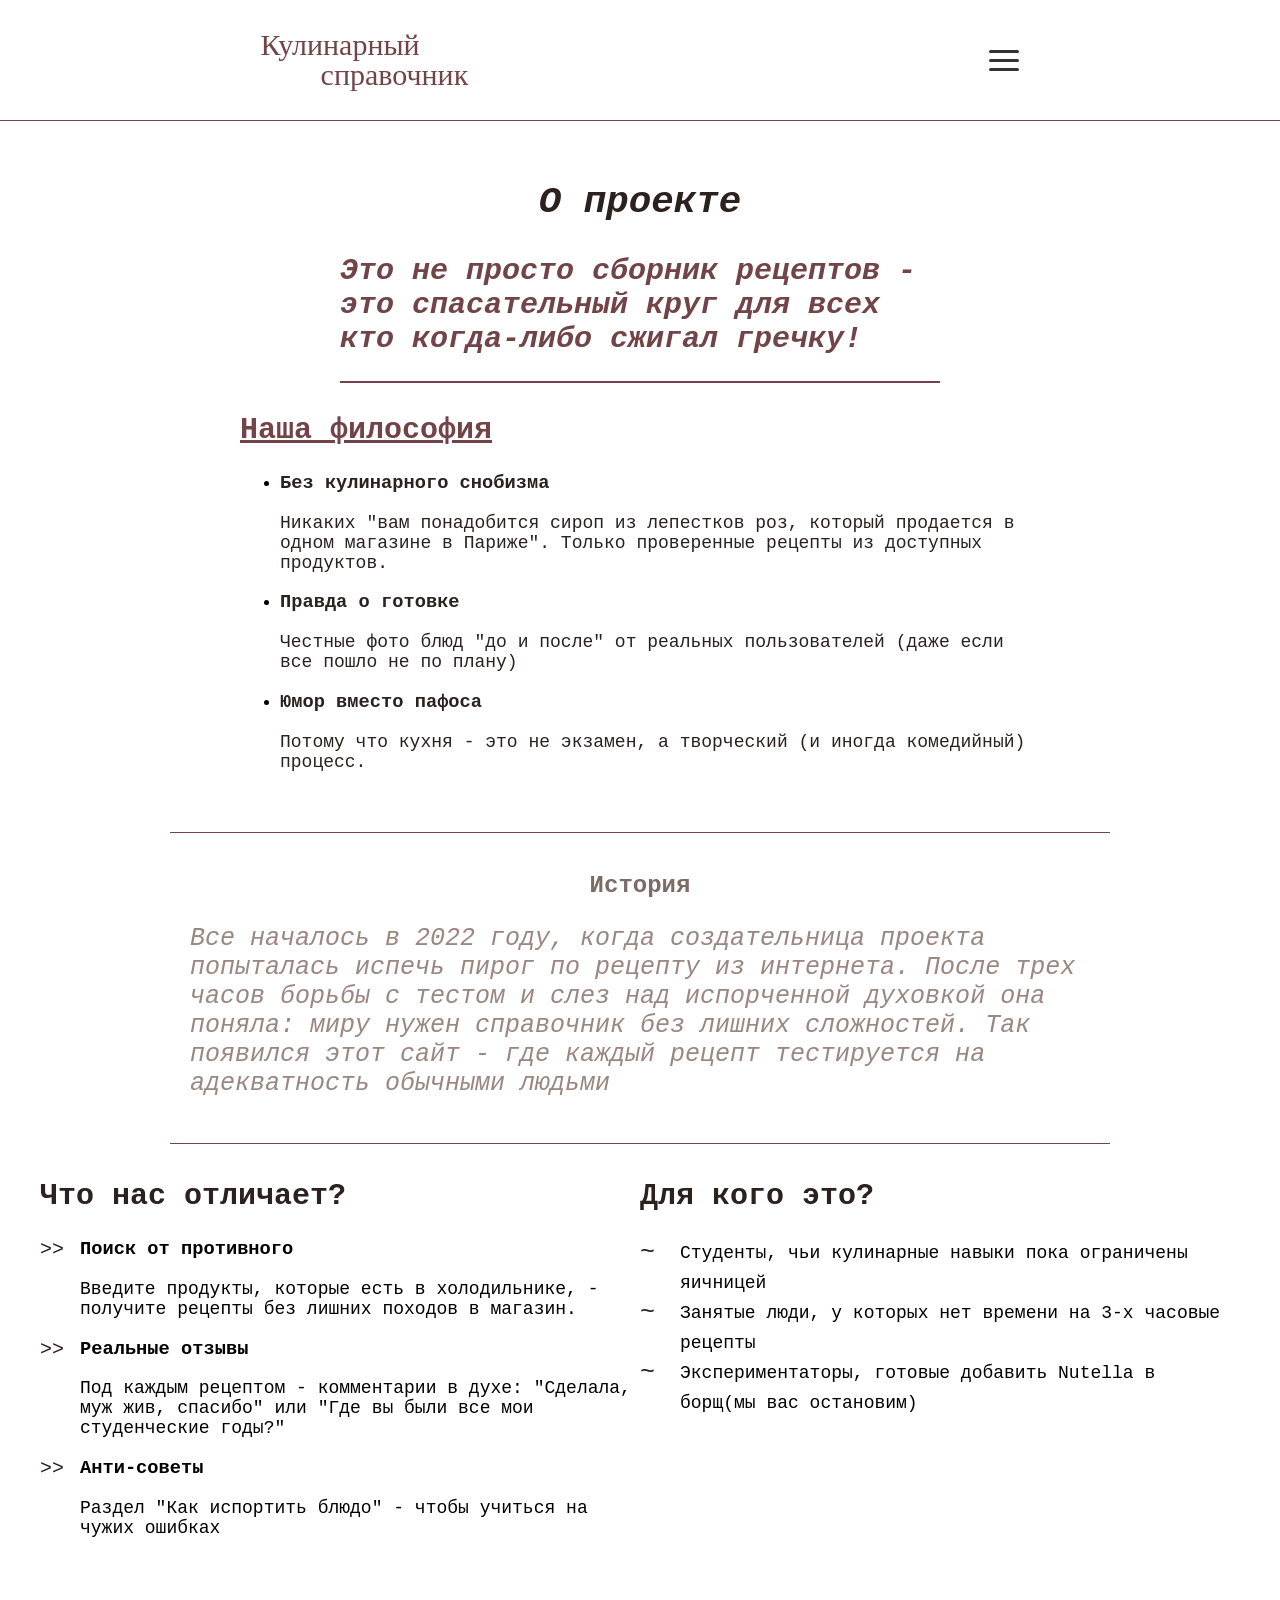
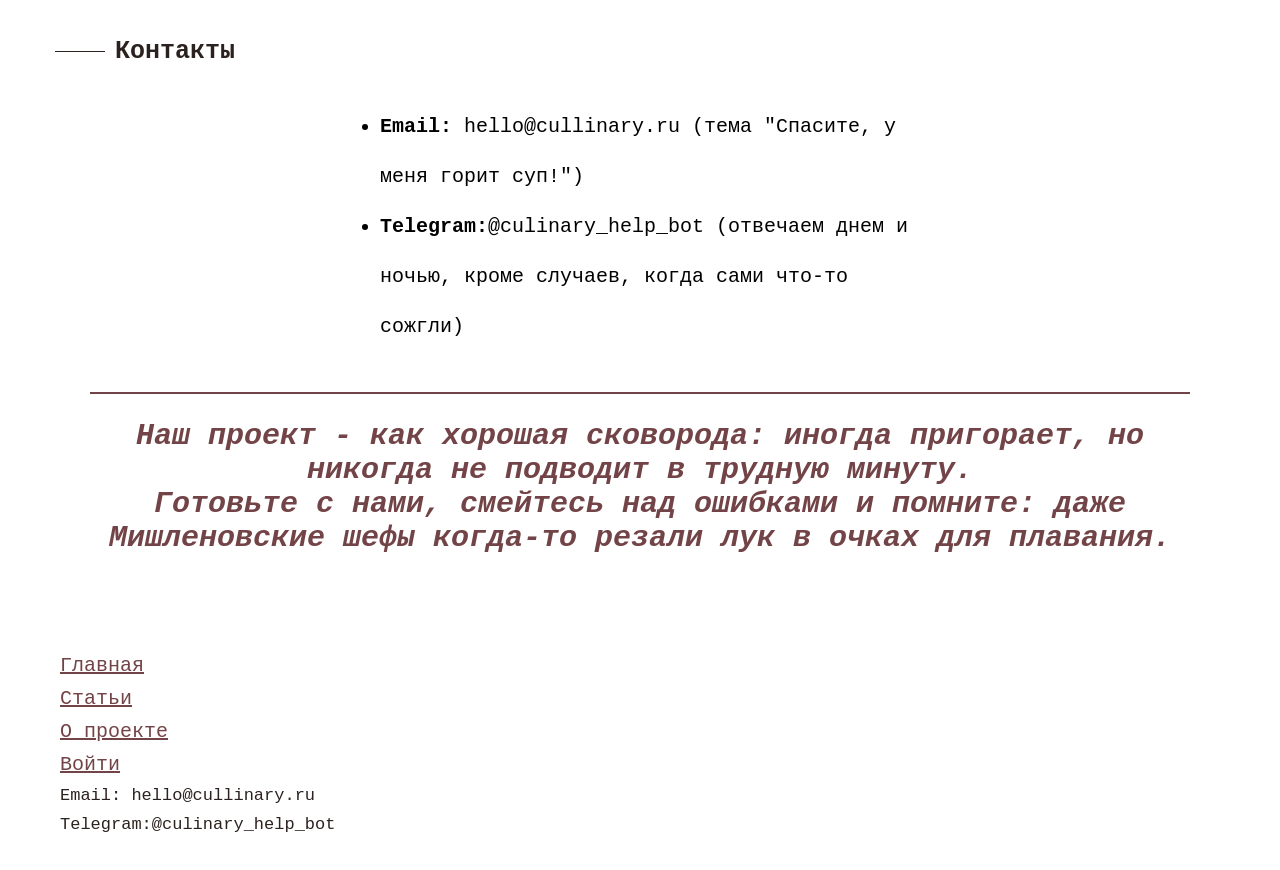
==== about.html @ 3adead8c "адаптирована главная страница" ====
<!DOCTYPE html>
<html lang="ru">
<head>
    <meta charset="UTF-8">
    <meta name="viewport" content="width=device-width, initial-scale=1.0">
    <link rel="stylesheet" href="css/style.css">
	<script src="script.js" defer></script>
    <title>О проекте</title>
</head>
<body>
     <header>
           
                <div class="head-info">
                    
                    <div class="culinary">
                       <p>Кулинарный <br> <span class="sprav">справочник</span></p>
                    </div>
                    
                    
    
                    <button class="burger" id="burgerBtn">
                        <span></span>
                        <span></span>
                        <span></span>
                    </button>
    
                    <nav class="nav-menu" id="navMenu">
                        <ul class="menu-list"> 
                            <li class="menu-item">
                                <a class="menu-link-active" href="index.html">Главная</a>
                            </li>
                            <li class="menu-item">
                                <a class="menu-link" href="article.html">Статьи</a>
                            </li>
                            <li class="menu-item">
                                <a class="menu-link" href="about.html">О проекте</a>
                            </li>
                            <li class="menu-item">
                                <a class="menu-link" href="login.html">Войти</a>
                            </li>
                            <li class="menu-item">
                                <div class="textBox">
							<input type="text" class="searchIng"
							    placeholder="Поиск">
							<button class="ing">Найти!</button>
						        </div>
                            </li>
                        </ul>
                    </nav>
                </div>
           
    
        </header>

		<section class="heading">
			<div class="container">
				<div class="head">
					<div class="page-title">
            		<h1>О проекте</h1>
            		</div>
					<h2>Это не просто сборник рецептов - это спасательный круг для всех кто когда-либо сжигал гречку!</h2>
				</div>
				
			</div>
			<div class="chef"></div>
		</section>

		<section class="philosophy">
			<div class="container phil">
				<h2>Наша философия</h2>

				<ul class="phil-list">
					<li><h3>Без кулинарного снобизма</h3>
					<p>Никаких "вам понадобится сироп из лепестков роз, который продается в одном магазине в Париже". Только проверенные рецепты из доступных продуктов.</p></li>
					<li><h3>Правда о готовке</h3>
					<p>Честные фото блюд "до и после" от реальных пользователей (даже если все пошло не по плану)</p></li>
					<li><h3>Юмор вместо пафоса</h3>
					<p>Потому что кухня - это не экзамен, а творческий (и иногда комедийный) процесс.</p></li>
				</ul>
			</div>
			<div class="plate"></div>
		
		</section>

		

		<section class="history">			
			<div class="container history">
				<h2>История</h2>
				<p>Все началось в 2022 году, когда создательница проекта попыталась испечь пирог по рецепту из интернета. После трех часов борьбы с тестом и слез над испорченной духовкой она поняла: миру нужен справочник без лишних сложностей. Так появился этот сайт - где каждый рецепт тестируется на адекватность обычными людьми</p></div>
		</section>

		<div class="dif-for">
			<section class="difference">
				<div class="container">
					<h2>Что нас отличает?</h2>
	
					<ul class="dif-list">
						<li><h3>Поиск от противного</h3>
						<p>Введите продукты, которые есть в холодильнике, - получите рецепты без лишних походов в магазин.</p></li>
						<li><h3>Реальные отзывы</h3>
						<p>Под каждым рецептом - комментарии в духе: "Сделала, муж жив, спасибо" или "Где вы были все мои студенческие годы?"</p></li>
						<li><h3>Анти-советы</h3>
						<p>Раздел "Как испортить блюдо" - чтобы учиться на чужих ошибках</p></li>
					</ul>
				</div>
			</section>
	
			<section class="forwho">
				<div class="container">
					<h2>Для кого это?</h2>
					<ul class="for-list">
						<li>Студенты, чьи кулинарные навыки пока ограничены яичницей</li>
						<li>Занятые люди, у которых нет времени на 3-х часовые рецепты</li>
						<li>Экспериментаторы, готовые добавить Nutella в борщ(мы вас остановим)</li>
					</ul>
				</div>
			</section>
		</div>

		<section class="kontakt">
			<div class="section-heading">
                <div class="line"></div>
                <h2>Контакты</h2>
            </div>
			<div class="container">
				<ul class="kont-list">
					<li><span class="bold">Email:</span> hello@cullinary.ru (тема "Спасите, у меня горит суп!")</li>
					<li><span class="bold">Telegram:</span>@culinary_help_bot (отвечаем днем и ночью, кроме случаев, когда сами что-то сожгли)</li>
				</ul>
			</div>
		</section>

		<section class="final">
			<div class="container-final">
				<h2>Наш проект - как хорошая сковорода: иногда пригорает, но никогда не подводит в трудную минуту. <br> Готовьте с нами, смейтесь над ошибками и помните: даже Мишленовские шефы когда-то резали лук в очках для плавания.</h2>
			</div>
		</section>

		  <footer>
         <ul class="menu-list-foot"> 
                            <li class="menu-item-foot">
                                <a class="menu-link" href="index.html">Главная</a>
                            </li>
                            <li class="menu-item-foot">
                                <a class="menu-link" href="article.html">Статьи</a>
                            </li>
                            <li class="menu-item-foot">
                                <a class="menu-link" href="about.html">О проекте</a>
                            </li>
                            <li class="menu-item-foot">
                                <a class="menu-link" href="login.html">Войти</a>
                            </li>
							<li class="menu-link-kont">
                                Email: hello@cullinary.ru
                            </li>
                            <li class="menu-link-kont">
                                Telegram:@culinary_help_bot
                            </li>
                        </ul>
    </footer>
</body>
</html>
---- css/style.css ----
@import url(../css/fonts.css);

body{
    box-sizing: border-box;
    margin: 0 auto;
    padding: 0;
    background-image: url(../img/bgc1.png) ;
    background-size: cover;
    background-repeat: no-repeat;
    
}

.container{
    width: 100%;
    max-width: 1170px;
    margin: 0 auto;
}





/* хедэр */
.head-info{
    /* margin-top: 15px; */
    display: flex;
    justify-content: space-around;
    align-items: center;
    position: relative;
    border-bottom: 1px solid #724447;


}

.cake1{
    width: 50px;
    height: 50px;
    opacity: 0.8;
}

.menu-list{
    display: flex;
    align-items: center;
    list-style: none;
}



.menu-item{
    margin-left: 40px;
}



.menu-link{
    text-decoration: underline;
    font-family: "Cousine";
    font-weight: 400;
    font-size: 20px;
    color: #724447;
}

.menu-link-active{
    text-decoration: underline;
    font-family: "Cousine";
    font-weight: 700;
    font-size: 20px;
    color: #593f36;
}

.menu-link-kont{
    font-family: "Cousine";
    font-weight: 400;
    font-size: 17px;
    color: #2b211e;
}

.culinary p{
    font-family: "Pacifico" ;
    font-weight: 400;
    color: #724447;
    font-size: 30px;
    margin-bottom: 0 0 5px 0;
    line-height: 30px;
}

.sprav{
    margin-left: 60px;
}

.burger {
    display: none;
    flex-direction: column;
    justify-content: space-between;
    width: 30px;
    height: 21px;
    background: transparent;
    border: none;
    cursor: pointer;
    padding: 0;
    z-index: 100; /* Чтобы кнопка была поверх меню */
}

.burger span {
    display: block;
    width: 100%;
    height: 3px;
    background-color: #333;
    border-radius: 2px;
    transition: all 0.3s ease;
}

@media (max-width: 1530px) {
    .head-info {
        flex-wrap: wrap; /* Разрешаем перенос элементов */
    }

    /* Показываем кнопку бургера */
    .burger {
        display: flex;
    }

    /* Скрываем меню по умолчанию на мобильном */
    .nav-menu {
        display: none; 
        position: absolute;
        top: 100%; /* Появляется сразу под хедером */
        left: 0;
        width: 100%;
        background-color: #fff;
        padding: 20px 0;
        box-shadow: 0 5px 10px rgba(0,0,0,0.1);
        flex-direction: column;
        z-index: 1;
    }

    /* Класс, который мы добавим через JS для открытия меню */
    .nav-menu.active {
        display: block;
    }

    /* Делаем список вертикальным */
    .nav-menu ul {
        flex-direction: column;
        align-items: center; /* Центрируем пункты */
        gap: 15px;
    }

    .menu-item {
        width: 100%;
        text-align: center;
    }
    
    /* Анимация крестика при открытии (опционально) */
    .burger.active span:nth-child(1) {
        transform: rotate(45deg) translate(5px, 6px);
    }
    .burger.active span:nth-child(2) {
        opacity: 0;
    }
    .burger.active span:nth-child(3) {
        transform: rotate(-45deg) translate(5px, -7px);
    }

    .chef{
        display: none;
    }

    .plate{
        display: none;
    }

    .container{
        max-width: 600px;
    }
    
}

/* Готовка */

/* Красивое */
.cooking{
    margin-top: 30px;
}

.header-cooking{
    background-image: url(../img/Culinary.jpg);
    width: 100%;
    height: 800px;
    background-repeat: no-repeat;
    background-size: cover;
    backdrop-filter: blur(1.5px);
}

.recipes{
    height: 25rem;
    justify-content: space-between;
    display: flex;
    gap: 3.5rem;

    h2{
        margin-left: 100px;
        font-size: 50px;
        font-family: "Cousine";
        font-weight: 400;
        line-height: 70px;
        font-style: italic;
        color: #2b211e;
        text-shadow: -3px 3px 2px rgba(0, 0, 0, 0.2);
    }
}


.rab{
    margin-left: 170px;
}

.cake{
    background-image: url(../img/cake1.svg);
    width: 300px;
    height: 300px;
    background-repeat: no-repeat;
    background-size: cover;
    opacity: 0.8;
    align-self: flex-end;
}

/* Поиск */
.search{
    margin: 0 auto;
    width: 900px;
    margin-top: 60px;
    display: flex;
    justify-content: space-around;
	align-items: center;
}

.dropdownCat{
    position: relative;
    /* display: inline-block; */
}

.dropdown-btn{
    background: none;
    border: none;
    color: #2b211e;
    font-size: 30px;
    font-family: "Cousine";
    font-weight: 600;
    text-decoration: underline;
}

.dropdown-btn1{
    background: none;
    border: none;
    color: #2b211e;
    font-size: 30px;
    font-family: "Cousine";
    font-weight: 600;
    margin-right: 20px;
    text-decoration: underline;

}

.dropdown-btn:hover{
    color: #724447;
}

.dropdown-btn1:hover{
    color: #724447;
}

.dropdown-btn::before{
    content: "";
    display: inline-block;
    width: 40px;
    height: 40px;
    mask-image: url(../img/category.svg);
    mask-size: contain;
    margin-right: 10px;
    vertical-align: middle;
    background-color: #2b211e;
}

.dropdown-btn1::before{
    content: "";
    display: inline-block;
    width: 40px;
    height: 40px;
    mask-image: url(../img/crown.svg);
    mask-size: contain;
    margin-right: 10px;
    vertical-align: middle;
    background-color: #2b211e;
}

.search-form{
	display: flex;
	gap: 10px;
	
}

.searchIng{
	width: 170px;
	height: 30px;
	border: 2px solid #2b211e;
	border-radius: 10px;
	font-size: 15px;
	background-color: #d9d3d1;
}

.ing{
	background: #9a8780;
	border-radius: 10px;
	width: 100px;
	height: 35px;
	font-size: 16px;
	color: #2b211e;
	font-family: "Cousine";
	font-weight: 600;
	
}

.dropdown-content{
    display: none;
    position: absolute;
    background-color: #9a8780;
    min-width: 160px;
    font: inherit;
    font-size: 20px;
  
    /* z-index: 1; */

    a{
        /* display: block; */
        padding: 10px;
        text-decoration: none;
        color: #2b211e;
    }
}

.dropdownCat:hover .dropdown-content{
    display: flex;
    flex-direction: column;
}

.dropdownPop:hover .dropdown-content{
    display: flex;
    flex-direction: column;
}

@media (max-width: 768px){
    .recipes{
    height: 25rem;
    justify-content: space-between;
    display: flex;
    gap: 2rem;

        h2{
            margin-left: 30px;
            font-size: 30px;
            font-family: "Cousine";
            font-weight: 400;
            line-height: 70px;
            font-style: italic;
            color: #2b211e;
            text-shadow: -3px 3px 2px rgba(0, 0, 0, 0.2);
        }
    }

    .rab{
        margin-left: 100px;
    }

    .cake{
        background-image: url(../img/cake1.svg);
        width: 150px;
        height: 150px;
        background-repeat: no-repeat;
        background-size: cover;
        opacity: 0.8;
        align-self: flex-end;
    }

    .search{
        margin: 0 auto;
        width: 600px;
        margin-top: 60px;
        display: flex;
        justify-content: space-around;
        align-items: center;
    }
}

/* супы */
.sup-recipes{
	h2{
		text-align: center;
		font-family: "Cousine";
		font-size: 30px;
		font-weight: 600;
	}
}

/* .recipes{
	margin-top: 50px;

	
} */

.recipe{
	display: flex;
	justify-content: space-between;
	img{
		width: 40%;
		height: 60%;
		background-size: cover;
		border-radius: 20px;
		margin-left: 90px;
	}
}

.recipe-desc{
	font-family: "Cousine";
	.ing-item{
		line-height: 30px;
	}

	.cook-item{
		line-height: 30px;
	}
}

/* Новинки */


.section-heading{
    width: 100%;
    max-width: 1170px;
    margin: 0 auto;
    display: flex;
    align-items: center;

    h2{
        color: #2b211e;
        font-size: 25px;
        font-family: "Cousine";
        font-weight: 600;
        margin-left: 10px;
    }

   
}

@media (max-width: 1742){
    .section-heading{
        margin-left: 20px;
    }
}



.line{
    background-color: #2b211e;
    width: 50px;
    height: 1px;
}

.carousel{
    margin-top: 40px;
    overflow: hidden; /* Скрываем всё, что вылезает за границы */
}

/* Обертка для позиционирования кнопок */
.cards-wrapper {
    position: relative;
    max-width: 1200px;
    margin: 0 auto;
    padding: 0 20px;
}

/* Трек карусели */
.cards-track {
    display: flex;
    gap: 20px; /* Уменьшили с 200px до 20px */
    overflow-x: auto; /* Горизонтальная прокрутка */
    scroll-behavior: smooth; /* Плавная прокрутка */
    padding: 20px 5%; 
    
    /* Скрываем полосу прокрутки */
    scrollbar-width: none; /* Firefox */
    -ms-overflow-style: none;  /* IE */
}

.cards-track::-webkit-scrollbar {
    display: none; /* Chrome/Safari */
}


/* Карточка */
.card {
    /* 
       flex: 0 0 85% означает:
       - не сжиматься (0)
       - не расти (0)
       - ширина 85% от родителя
       Оставшиеся 15% делятся на отступы, чтобы было видно края соседних карточек
    */
    flex: 0 0 85%; 
    max-width: 400px; /* Ограничение, чтобы на планшетах не были гигантскими */
    height: auto;
    display: flex;
    flex-direction: column;
    background-color: #9a8780;
    border-radius: 20px;
    overflow: hidden;
    margin: 0 auto; /* Центрирование самой карточки внутри её места */
    transition: transform 0.3s ease;
}

@media (min-width: 769px){
    .card {
        /* 
           На ПК каждая карточка занимает 50% ширины контейнера.
           gap: 20px добавится сверху, так что визуально будет 2 карточки
        */
        flex: 0 0 calc(50% - 10px); 
        max-width: 500px; /* Можно увеличить макс. ширину для больших экранов */
    }

    
}

.card:hover {
    transform: translateY(-5px);
}

.card img {
    width: 100%;
    height: 250px;
    object-fit: cover; /* Чтобы фото не сплющивалось */
    border-radius: 20px 20px 0 0;
}





.description {
    padding: 15px;
    display: flex;
    flex-direction: column;
    flex-grow: 1;
}

.description a {
    margin-bottom: 10px;
    line-height: 1.4;
    font-family: "Cousine", sans-serif;
    font-weight: 600;
    color: #2b211e;
}

.description p {
    font-family: "Cousine", sans-serif;
    font-weight: 400; 
    margin: 0;
    font-size: 14px;
    line-height: 1.5;
}

/* Кнопки навигации */
.carousel-btn {
    position: absolute;
    top: 50%;
    transform: translateY(-50%);
    width: 40px;
    height: 40px;
    border-radius: 50%;
    background-color: rgba(255, 255, 255, 0.8);
    border: 1px solid #2b211e;
    cursor: pointer;
    z-index: 10;
    display: flex;
    align-items: center;
    justify-content: center;
    font-size: 18px;
    color: #2b211e;
    transition: background 0.3s;
}

.carousel-btn:hover {
    background-color: #fff;
}

.carousel-btn.prev { left: 0; }
.carousel-btn.next { right: 0; }

/* Автор */
.author{
    margin-top: 150px;
}

.about{
    display: flex;
    gap: 250px;

    p{
        flex: 0 0 600px;
        font-size: 18px;
        font-family: "Cousine";
        font-weight: 400;
        position: relative;
        font-style: italic;
        line-height: 30px;
    }
}

.author1{
    display: flex;
    align-items: center;
    gap: 25px;
    align-self: flex-start;
    margin-top: 20px;
}

.ava{
    background-image: url(../img/Anna.jpg);
    background-size: cover;
    background-repeat: no-repeat;
    width: 50px;
    height: 50px;
    border-radius: 30px;
    box-shadow: 0 0 10px rgba(0, 0, 0, 0.5);
}

.name{
    font-size: 20px;
    font-family: "Cousine";
    font-weight: 600;
    display: inline-block;
    width: 150px;
    a{
        color: #2b211e;
    }
}

.cake2{
    background-image: url(../img/cake2.svg);
    width: 400px;
    height: 400px;
    position: absolute;
    opacity: 0.4;
    margin-left: 80%;
    margin-top: 5%;
    z-index: -1;
}

@media (max-width: 1546px){
    .about{
        display: flex;
        flex-direction: column;
        gap: 20px;
        padding: 20px;
    }

    .cake2{
        margin-left: 750px;
    }
}

/* футер */
footer{
    height: auto;
    z-index: 0;
    background-image: url(../img/Culinary.jpg);
    width: 100%;
    background-repeat: no-repeat;
    background-size: cover;
    backdrop-filter: blur(1.5px);
    padding: 20px;
    margin-top: 7vh;
}

.menu-list-foot{
    display: flex;
    flex-direction: column;
    gap: 10px;
    list-style: none;
}


/* Статьи */
.page-title{
    width: 100%;
    max-width: 1600px;
    margin: 3vw;
    font-family: "Cousine";
    font-weight: 600;
    font-size: 25px;
    color: #2b211e;
}

.articles{
    margin-top: 30px;
}

.container-grid{
    width: 100%;
    max-width: 1600px;
    /* margin: 0 auto; */
    margin: 3vw;
    display: grid;
    gap: 30px;
    grid-template-columns: repeat(auto-fit, minmax(500px, 1fr));
    grid-template-rows: auto auto auto;
}

.title1{
    display: flex;
    align-items: center;
    gap: 10px;

    h2{
        font-family: "Cousine";
        font-weight: 600;
        font-size: 25px;
        color: #2b211e;
    }
}

.art-content{
    display: flex;
    flex-wrap: wrap;
    gap: 10px;
}

.art-card{
    width: 230px;
    height: 300px;
    background-color: #fff;
    border-radius: 30px;
    overflow: hidden;
    padding: 10px;
    padding-bottom: 10px;
    box-shadow: -2px 2px 1px rgba(0, 0, 0, 0.2);

    a{
        text-decoration: underline solid #2b211e;
    }
    h2{
        font-family: "Cousine";
        font-weight: 600;
        font-size: 20px;
        color: #2b211e;
    }

    p{
        font-family: "Cousine";
        font-weight: 400;
        font-size: 15px;
    }
}

.art-card-1{
    background-color: #fff;
    height: 300px;
    border-radius: 30px;
    padding: 10px;
    box-shadow: -2px 2px 1px rgba(0, 0, 0, 0.2);

    a{
        text-decoration: underline solid #2b211e;
    }
    h2{
        font-family: "Cousine";
        font-weight: 600;
        font-size: 20px;
        color: #2b211e;
    }

    p{
        font-family: "Cousine";
        font-weight: 400;
        font-size: 15px;
    }
}

/* О проекте */
.heading{
	z-index: 0;
	margin-top: 60px;
	position: relative;
}

.head{
	width: 100%;
	max-width: 900px;
	margin: 0 auto;
	font-family: "Cousine";
	font-size: 20px;
	font-weight: 400;
	font-style: italic;
	color: #724447;
	border-bottom: 2px solid #724447;
}

.head .page-title{
    margin: 0 auto;
    text-align: center;
    font: size 37px;
}

.philosophy{
	position: relative;
	z-index: 0;
	margin-top: 30px;

	h2{
		font-family: "Cousine";
		font-weight: 600;
		text-decoration: underline;
		font-size: 30px;
		color: #724447;
	}
}

.container.phil{
	width: 100%;
	max-width: 800px;
	margin: 30px auto;
}

.phil-list{
	h3{
		font-family: "Cousine";
		font-weight: 600;
		color: #2b211e;
	}

	p{
		font-family: "Cousine";
		font-weight: 400;
		color: #2b211e;
		font-size: 18px;
	}
}

.plate{
	background-image: url(../img/plate.svg);
	position: absolute;
	width: 300px;
	height: 300px;
	z-index: -1;
	opacity: 0.8;
	background-size: cover;
	right: 0;
	bottom: 0;
	margin-right: 15px;
	
	
}

.chef{
	background-image: url(../img/cookColour.svg);
	position: absolute;
	width: 300px;
	height: 300px;
	z-index: -1;
	background-size: cover;
	opacity: 0.7;
	top: 0;
	margin-left: 10px;
	
}

.history{
	margin-top: 60px;
	

	p{
		font-family: "Cousine";
		font-weight: 400;
		font-style: italic;
		font-size: 25px;
		color: #9a8780;
	}
}

.container.history{
	padding: 20px;
	border-bottom: 1px solid#724447;
	border-top: 1px solid#724447;
	width: 100%;
	max-width: 900px;
	margin: 10px auto;

    h2{
        text-align: center;
        font-family: "Cousine";
		font-weight: 600;
        color: #7a6c67;
    }
}

.dif-for{
	font-family: "Cousine";
	width: 100%;
	max-width: 1200px;
	margin: 0 auto;
	display: flex;
	justify-content: space-between;
}

.for-who{
	align-self: flex-start;
	}

.difference{
	h2{
		font-family: "Cousine";
		font-weight: 600;
		font-size: 30px;
		color: #2b211e;
	}
}

.dif-list{
	list-style-type: none;
	position: relative;
	h3{
		font-weight: 600;
	}
	p{
		font-size: 18px;
		font-weight: 400;
	}
}

.dif-list li::before{
	content: ">>";
	padding-right: 0.5em;
	color: #2b211e;
	font-weight: 400;
	font-size: 20px;
	position: absolute;
	left: 0;
}

.forwho{
	h2{
		font-family: "Cousine";
		font-weight: 600;
		font-size: 30px;
		color: #2b211e;
	}
}

.for-list{
	list-style-type: none;
	position: relative;
	li{
		font-size: 18px;
		font-weight: 400;
		line-height: 30px;
	}
}

.for-list li::before{
	content: "~";
	padding-right: 0.5em;
	color: #2b211e;
	font-weight: 400;
	font-size: 25px;
	position: absolute;
	left: 0;
}

.kontakt{
	margin-top: 60px;

}

.kont-list li{
	font-family: "Cousine";
	font-size: 20px;
	font-weight: 400;
	line-height: 50px;
}

.bold{
	font-weight: 600;
}





/* Войти */
.login{
	margin-top: 30px;
    margin-bottom: 15vh;
}

.auth-form{
	max-width: 400px;
	margin: 0 auto;
	padding: 25px;
	border-radius: 10px;
	box-shadow: 0 0 15px rgba(0, 0, 0, 0.1);
	background: #fff;
	font-family: "Cousine";
	display: flex;
	flex-direction: column;
}

.auth-form h2{
	text-align: center;
	font-weight: 600;
	color: #2b211e;
	margin-bottom: 20px;
}

.form-group{
	margin-bottom: 15px;

	label{
		display: block;
		margin-bottom: 5px;
		font-weight: 600;
	}
}

.form-group input{
	width: 95%;
	padding: 10px;
	border: 1px solid #2b211e;
	border-radius: 5px;
	font-size: 16px;
}
.form-group input:focus{
	border-color: #724447;
	/* outline: none; */
}

.reg-btn{
	align-self: center;
	background: #724447;
	border: #2b211e;
	width: 50%;
	height: 40px;
	border-radius: 15px;
	font-size: 20px;
	color: #d9d3d1;
	font-weight: 600;
	margin-top: 20px;
}

.login-link{
	margin-top: 25px;
	align-self: center;
}


.final{
	margin-top: 40px;
}

.container-final{
	width: 100%;
	max-width: 1100px;
	margin: 0 auto;
	font-family: "Cousine";
	font-size: 20px;
	font-weight: 400;
	font-style: italic;
	color: #724447;
	border-top: 2px solid #724447;
	text-align: center;
}
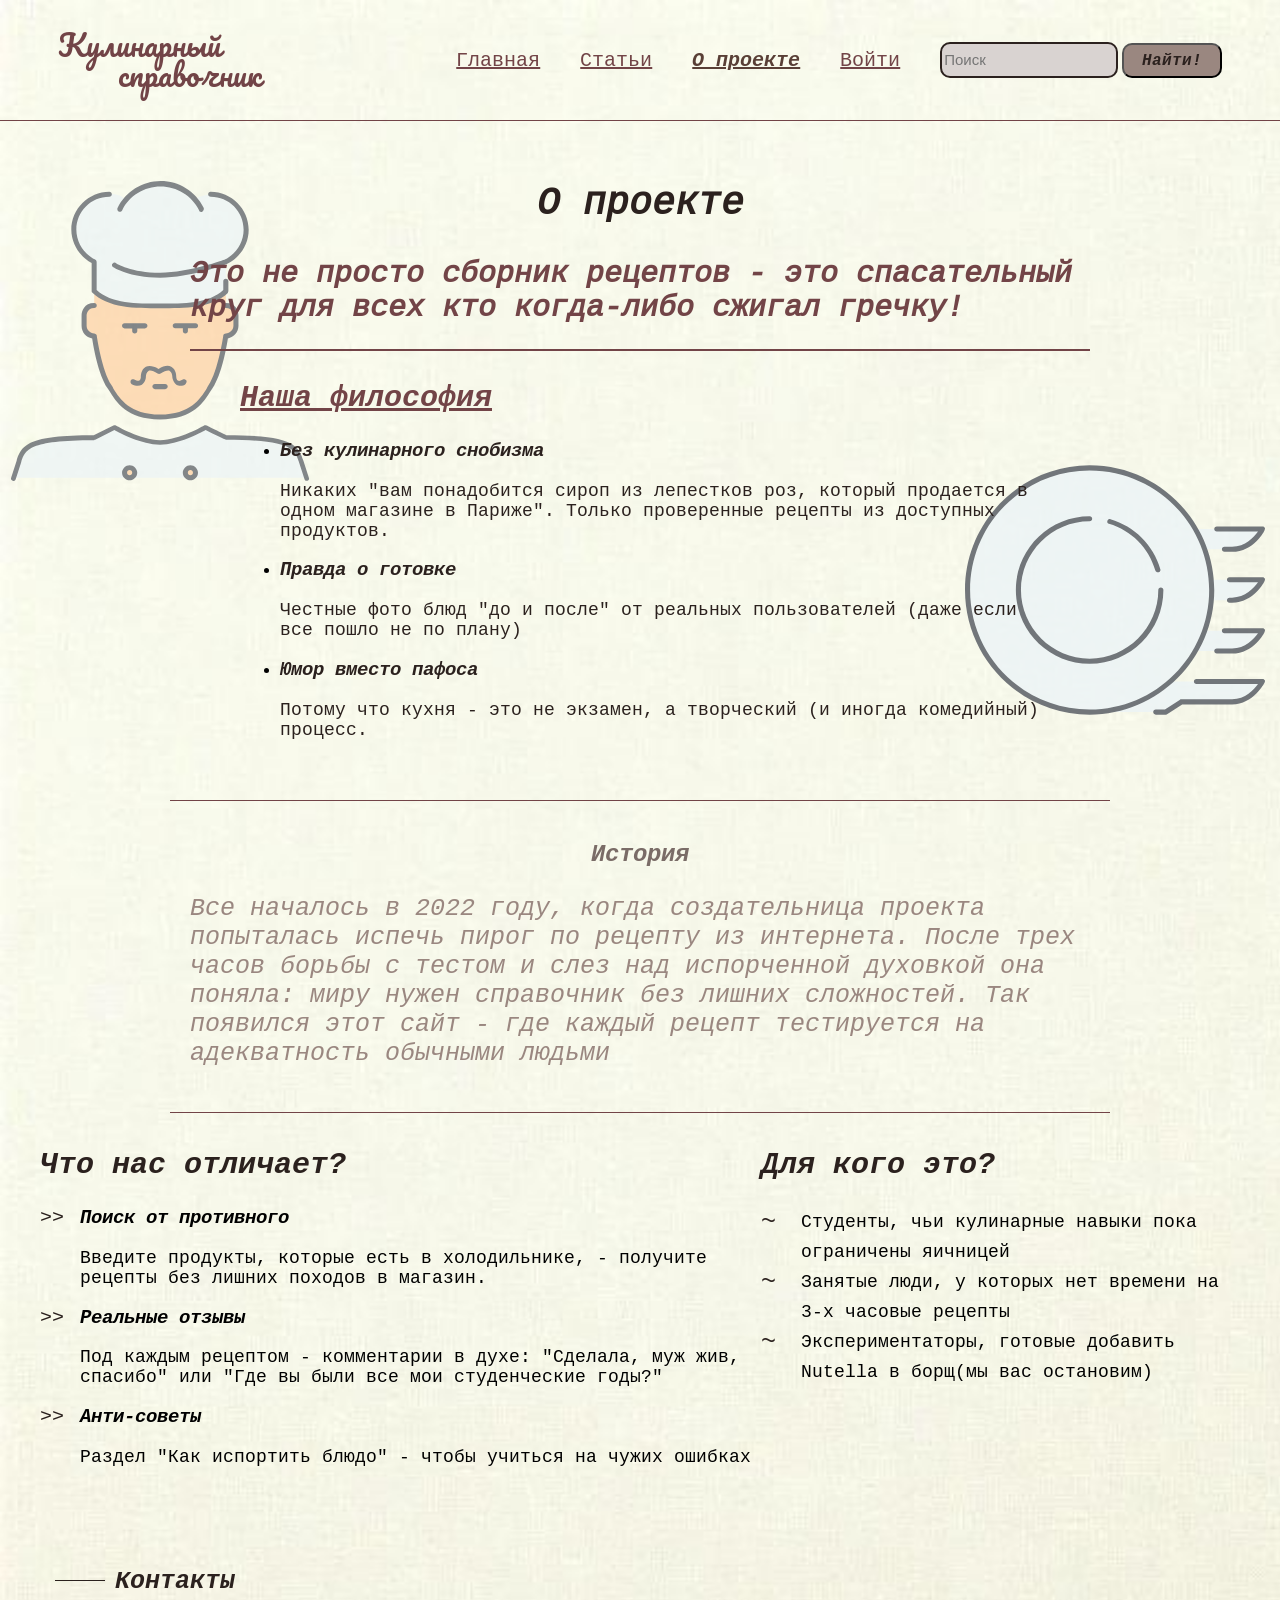
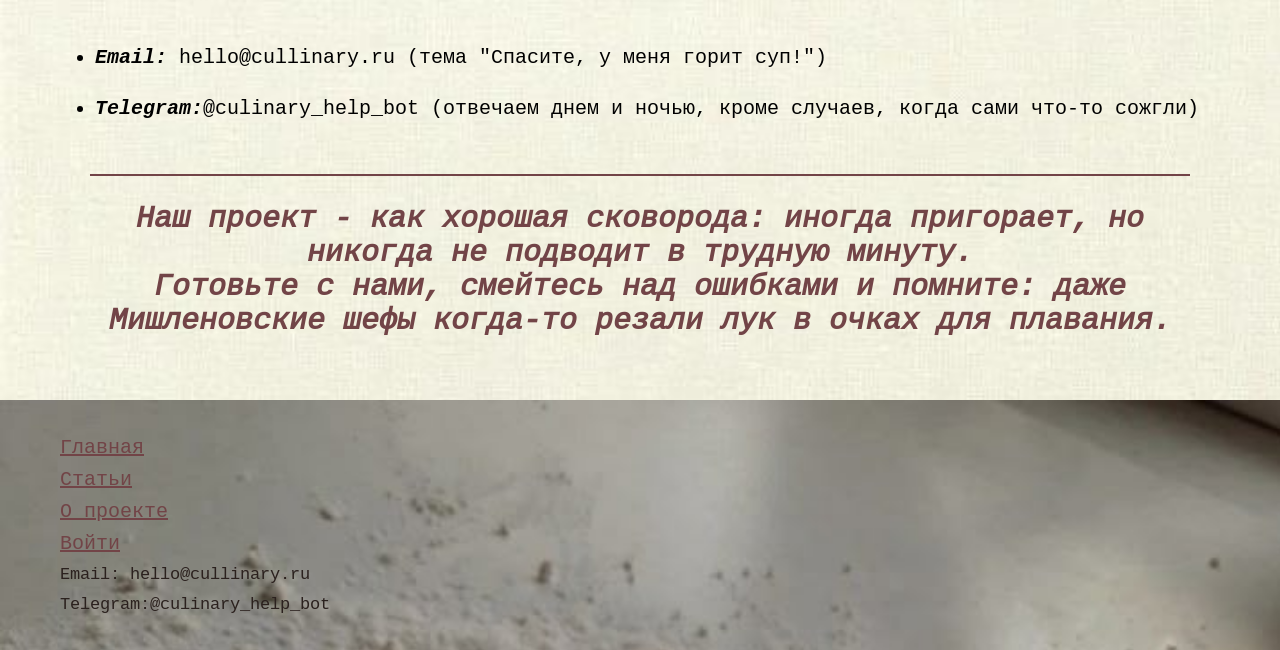
==== commit ead70c51: "Теперь картинки отображаются на сервере" ====
--- a/about.html
+++ b/about.html
@@ -4,7 +4,6 @@
     <meta charset="UTF-8">
     <meta name="viewport" content="width=device-width, initial-scale=1.0">
     <link rel="stylesheet" href="css/style.css">
-	<script src="script.js" defer></script>
     <title>О проекте</title>
 </head>
 <body>
@@ -18,30 +17,24 @@
                     
                     
     
-                    <button class="burger" id="burgerBtn">
-                        <span></span>
-                        <span></span>
-                        <span></span>
-                    </button>
-    
-                    <nav class="nav-menu" id="navMenu">
+                    <nav>
                         <ul class="menu-list"> 
                             <li class="menu-item">
-                                <a class="menu-link-active" href="index.html">Главная</a>
+                                <a class="menu-link" href="index.html">Главная</a>
                             </li>
                             <li class="menu-item">
                                 <a class="menu-link" href="article.html">Статьи</a>
                             </li>
                             <li class="menu-item">
-                                <a class="menu-link" href="about.html">О проекте</a>
+                                <a class="menu-link-active" href="about.html">О проекте</a>
                             </li>
                             <li class="menu-item">
                                 <a class="menu-link" href="login.html">Войти</a>
                             </li>
-                            <li class="menu-item">
+							 <li class="menu-item">
                                 <div class="textBox">
 							<input type="text" class="searchIng"
-							    placeholder="Поиск">
+							placeholder="Поиск">
 							<button class="ing">Найти!</button>
 						        </div>
                             </li>
@@ -66,7 +59,7 @@
 		</section>
 
 		<section class="philosophy">
-			<div class="container phil">
+			<div class="container-phil">
 				<h2>Наша философия</h2>
 
 				<ul class="phil-list">
@@ -85,7 +78,7 @@
 		
 
 		<section class="history">			
-			<div class="container history">
+			<div class="container-history">
 				<h2>История</h2>
 				<p>Все началось в 2022 году, когда создательница проекта попыталась испечь пирог по рецепту из интернета. После трех часов борьбы с тестом и слез над испорченной духовкой она поняла: миру нужен справочник без лишних сложностей. Так появился этот сайт - где каждый рецепт тестируется на адекватность обычными людьми</p></div>
 		</section>
--- a/css/style.css
+++ b/css/style.css
@@ -26,7 +26,6 @@
     display: flex;
     justify-content: space-around;
     align-items: center;
-    position: relative;
     border-bottom: 1px solid #724447;
 
 
@@ -88,94 +87,6 @@
     margin-left: 60px;
 }
 
-.burger {
-    display: none;
-    flex-direction: column;
-    justify-content: space-between;
-    width: 30px;
-    height: 21px;
-    background: transparent;
-    border: none;
-    cursor: pointer;
-    padding: 0;
-    z-index: 100; /* Чтобы кнопка была поверх меню */
-}
-
-.burger span {
-    display: block;
-    width: 100%;
-    height: 3px;
-    background-color: #333;
-    border-radius: 2px;
-    transition: all 0.3s ease;
-}
-
-@media (max-width: 1530px) {
-    .head-info {
-        flex-wrap: wrap; /* Разрешаем перенос элементов */
-    }
-
-    /* Показываем кнопку бургера */
-    .burger {
-        display: flex;
-    }
-
-    /* Скрываем меню по умолчанию на мобильном */
-    .nav-menu {
-        display: none; 
-        position: absolute;
-        top: 100%; /* Появляется сразу под хедером */
-        left: 0;
-        width: 100%;
-        background-color: #fff;
-        padding: 20px 0;
-        box-shadow: 0 5px 10px rgba(0,0,0,0.1);
-        flex-direction: column;
-        z-index: 1;
-    }
-
-    /* Класс, который мы добавим через JS для открытия меню */
-    .nav-menu.active {
-        display: block;
-    }
-
-    /* Делаем список вертикальным */
-    .nav-menu ul {
-        flex-direction: column;
-        align-items: center; /* Центрируем пункты */
-        gap: 15px;
-    }
-
-    .menu-item {
-        width: 100%;
-        text-align: center;
-    }
-    
-    /* Анимация крестика при открытии (опционально) */
-    .burger.active span:nth-child(1) {
-        transform: rotate(45deg) translate(5px, 6px);
-    }
-    .burger.active span:nth-child(2) {
-        opacity: 0;
-    }
-    .burger.active span:nth-child(3) {
-        transform: rotate(-45deg) translate(5px, -7px);
-    }
-
-    .chef{
-        display: none;
-    }
-
-    .plate{
-        display: none;
-    }
-
-    .container{
-        max-width: 600px;
-    }
-    
-}
-
 /* Готовка */
 
 /* Красивое */
@@ -193,10 +104,10 @@
 }
 
 .recipes{
-    height: 25rem;
+    height: 400px;
     justify-content: space-between;
     display: flex;
-    gap: 3.5rem;
+    gap: 50px;
 
     h2{
         margin-left: 100px;
@@ -349,49 +260,6 @@
     flex-direction: column;
 }
 
-@media (max-width: 768px){
-    .recipes{
-    height: 25rem;
-    justify-content: space-between;
-    display: flex;
-    gap: 2rem;
-
-        h2{
-            margin-left: 30px;
-            font-size: 30px;
-            font-family: "Cousine";
-            font-weight: 400;
-            line-height: 70px;
-            font-style: italic;
-            color: #2b211e;
-            text-shadow: -3px 3px 2px rgba(0, 0, 0, 0.2);
-        }
-    }
-
-    .rab{
-        margin-left: 100px;
-    }
-
-    .cake{
-        background-image: url(../img/cake1.svg);
-        width: 150px;
-        height: 150px;
-        background-repeat: no-repeat;
-        background-size: cover;
-        opacity: 0.8;
-        align-self: flex-end;
-    }
-
-    .search{
-        margin: 0 auto;
-        width: 600px;
-        margin-top: 60px;
-        display: flex;
-        justify-content: space-around;
-        align-items: center;
-    }
-}
-
 /* супы */
 .sup-recipes{
 	h2{
@@ -452,12 +320,6 @@
    
 }
 
-@media (max-width: 1742){
-    .section-heading{
-        margin-left: 20px;
-    }
-}
-
 
 
 .line{
@@ -468,133 +330,60 @@
 
 .carousel{
     margin-top: 40px;
-    overflow: hidden; /* Скрываем всё, что вылезает за границы */
-}
-
-/* Обертка для позиционирования кнопок */
-.cards-wrapper {
-    position: relative;
-    max-width: 1200px;
-    margin: 0 auto;
-    padding: 0 20px;
-}
-
-/* Трек карусели */
-.cards-track {
-    display: flex;
-    gap: 20px; /* Уменьшили с 200px до 20px */
-    overflow-x: auto; /* Горизонтальная прокрутка */
-    scroll-behavior: smooth; /* Плавная прокрутка */
-    padding: 20px 5%; 
-    
-    /* Скрываем полосу прокрутки */
-    scrollbar-width: none; /* Firefox */
-    -ms-overflow-style: none;  /* IE */
-}
-
-.cards-track::-webkit-scrollbar {
-    display: none; /* Chrome/Safari */
-}
-
-
-/* Карточка */
-.card {
-    /* 
-       flex: 0 0 85% означает:
-       - не сжиматься (0)
-       - не расти (0)
-       - ширина 85% от родителя
-       Оставшиеся 15% делятся на отступы, чтобы было видно края соседних карточек
-    */
-    flex: 0 0 85%; 
-    max-width: 400px; /* Ограничение, чтобы на планшетах не были гигантскими */
+}
+
+.cards{
+    margin-top: 30px;
+    display: flex;
+    gap: 200px;
+    width: 100%;
+    max-width: 1900px;
+
+}
+
+.card{
+    width: 400px;
     height: auto;
     display: flex;
     flex-direction: column;
     background-color: #9a8780;
     border-radius: 20px;
-    overflow: hidden;
-    margin: 0 auto; /* Центрирование самой карточки внутри её места */
-    transition: transform 0.3s ease;
-}
-
-@media (min-width: 769px){
-    .card {
-        /* 
-           На ПК каждая карточка занимает 50% ширины контейнера.
-           gap: 20px добавится сверху, так что визуально будет 2 карточки
-        */
-        flex: 0 0 calc(50% - 10px); 
-        max-width: 500px; /* Можно увеличить макс. ширину для больших экранов */
-    }
-
-    
-}
-
-.card:hover {
-    transform: translateY(-5px);
-}
-
-.card img {
-    width: 100%;
-    height: 250px;
-    object-fit: cover; /* Чтобы фото не сплющивалось */
-    border-radius: 20px 20px 0 0;
-}
-
-
-
-
-
-.description {
-    padding: 15px;
+
+    img{
+        width: 100%;
+        height: 300px;
+        border-radius: 20px 20px 0 0;
+
+    }
+}
+
+
+
+.description{
+    padding:  10px 15px 10px 15px ;
     display: flex;
     flex-direction: column;
-    flex-grow: 1;
-}
-
-.description a {
-    margin-bottom: 10px;
-    line-height: 1.4;
-    font-family: "Cousine", sans-serif;
-    font-weight: 600;
-    color: #2b211e;
-}
-
-.description p {
-    font-family: "Cousine", sans-serif;
-    font-weight: 400; 
-    margin: 0;
-    font-size: 14px;
-    line-height: 1.5;
-}
-
-/* Кнопки навигации */
-.carousel-btn {
-    position: absolute;
-    top: 50%;
-    transform: translateY(-50%);
-    width: 40px;
-    height: 40px;
-    border-radius: 50%;
-    background-color: rgba(255, 255, 255, 0.8);
-    border: 1px solid #2b211e;
-    cursor: pointer;
-    z-index: 10;
-    display: flex;
-    align-items: center;
-    justify-content: center;
-    font-size: 18px;
-    color: #2b211e;
-    transition: background 0.3s;
-}
-
-.carousel-btn:hover {
-    background-color: #fff;
-}
-
-.carousel-btn.prev { left: 0; }
-.carousel-btn.next { right: 0; }
+
+    a{
+        margin-top: 10px;
+        margin-bottom: 10px;
+        line-height: 25px;
+        font-family: "Cousine";
+        font-weight: 600;
+        color: #2b211e;;
+
+    }
+
+    p{
+        font-family: "Cousine";
+        font-weight: 400px;
+        margin: 0;
+    }
+}
+
+.card:nth-child(1){
+    margin-left: 20vw;
+}
 
 /* Автор */
 .author{
@@ -606,7 +395,6 @@
     gap: 250px;
 
     p{
-        flex: 0 0 600px;
         font-size: 18px;
         font-family: "Cousine";
         font-weight: 400;
@@ -651,22 +439,9 @@
     height: 400px;
     position: absolute;
     opacity: 0.4;
-    margin-left: 80%;
-    margin-top: 5%;
+    margin-left: 900px;
+    margin-top: 100px;
     z-index: -1;
-}
-
-@media (max-width: 1546px){
-    .about{
-        display: flex;
-        flex-direction: column;
-        gap: 20px;
-        padding: 20px;
-    }
-
-    .cake2{
-        margin-left: 750px;
-    }
 }
 
 /* футер */
@@ -825,7 +600,7 @@
 	}
 }
 
-.container.phil{
+.container-phil{
 	width: 100%;
 	max-width: 800px;
 	margin: 30px auto;
@@ -887,7 +662,7 @@
 	}
 }
 
-.container.history{
+.container-history{
 	padding: 20px;
 	border-bottom: 1px solid#724447;
 	border-top: 1px solid#724447;
